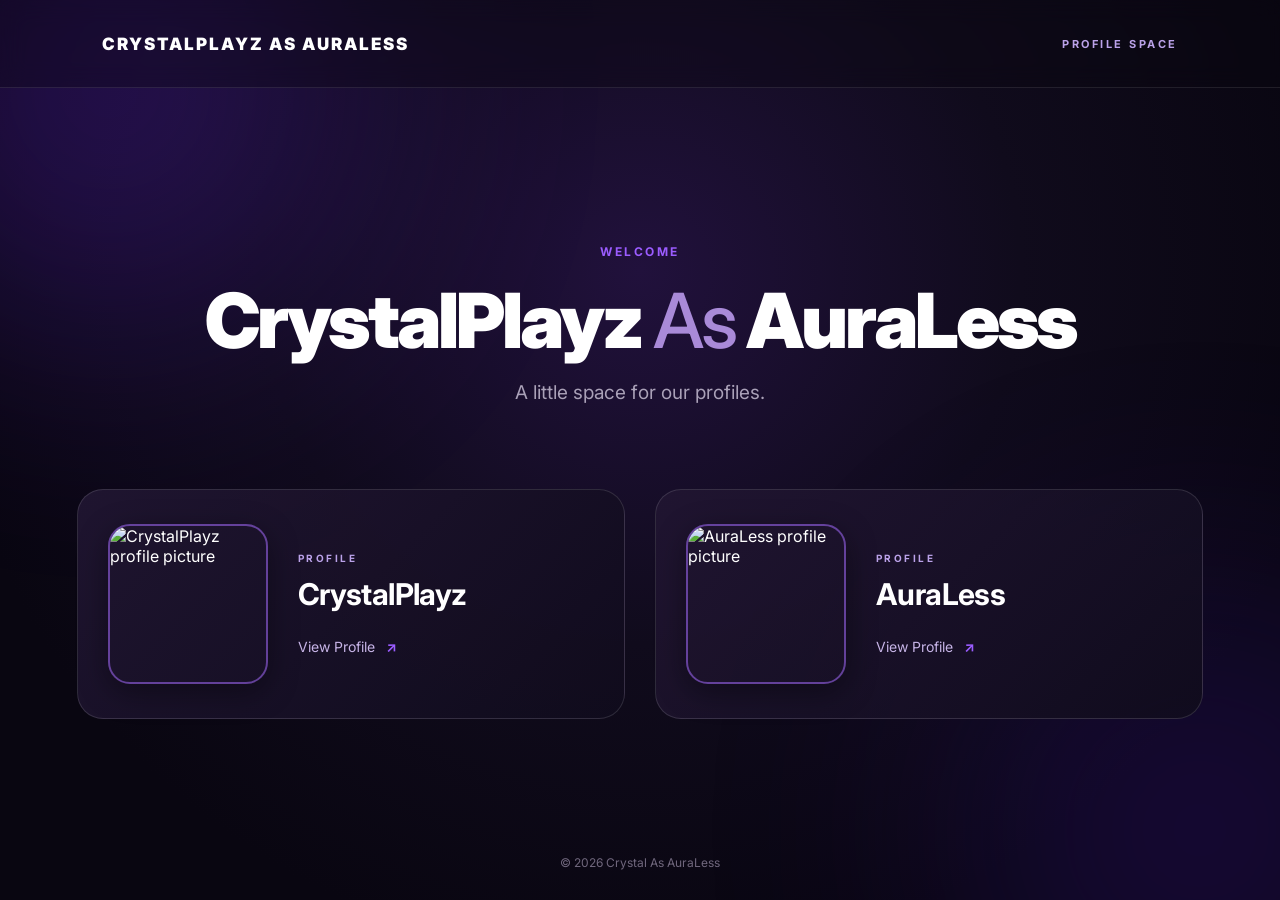
==== index.html @ 8e22baff "Main Website Code" ====
<!DOCTYPE html>
<html lang="en">
<head>
  <meta charset="UTF-8">
  <meta name="viewport" content="width=device-width, initial-scale=1.0">
  <meta name="theme-color" content="#090611">
  <title>CrystalPlayz As AuraLess</title>
  <link rel="stylesheet" href="style.css">
</head>
<body>
  <div class="glow glow-one"></div><div class="glow glow-two"></div>
  <header class="topbar"><a class="brand" href="index.html">CRYSTALPLAYZ AS AURALESS</a><span class="top-tag">PROFILE SPACE</span></header>
  <main class="home">
    <section class="intro">
      <p class="eyebrow">WELCOME</p>
      <h1>CrystalPlayz <span>As</span> AuraLess</h1>
      <p class="sub">A little space for our profiles.</p>
    </section>
    <section class="profile-grid">
      <a class="profile-card" href="profiles/crystalplayz.html">
        <img src="assets/crystalplayz.jpg" alt="CrystalPlayz profile picture">
        <div><p class="card-label">PROFILE</p><h2>CrystalPlayz</h2><span class="view">View Profile <b>↗</b></span></div>
      </a>
      <a class="profile-card" href="profiles/auraless.html">
        <img src="assets/auraless.jpg" alt="AuraLess profile picture">
        <div><p class="card-label">PROFILE</p><h2>AuraLess</h2><span class="view">View Profile <b>↗</b></span></div>
      </a>
    </section>
    <footer>© 2026 Crystal As AuraLess</footer>
  </main>
</body>
</html>
---- style.css ----
@import url('https://fonts.googleapis.com/css2?family=Inter:wght@400;500;600;700;800;900&display=swap');
:root{color-scheme:dark;--bg:#090611;--panel:#151020;--purple:#9b5cff;--muted:#aaa1b8}
*{box-sizing:border-box}
body{margin:0;min-height:100vh;background:radial-gradient(ellipse at 50% 30%,#21113c 0%,#100b1c 42%,#090611 78%);color:#fff;font-family:Inter,Arial,sans-serif;overflow-x:hidden}
.glow{position:fixed;width:480px;height:480px;border-radius:50%;filter:blur(135px);opacity:.25;pointer-events:none;z-index:-1}
.glow-one{background:#762bff;top:-150px;left:-130px}.glow-two{background:#4217a8;right:-160px;bottom:-170px}
.topbar{height:88px;padding:0 8%;display:flex;align-items:center;justify-content:space-between;border-bottom:1px solid #ffffff18;background:#09061155;backdrop-filter:blur(12px)}
.brand{font-weight:900;letter-spacing:2px;font-size:17px;color:#fff;text-decoration:none}.brand span{color:var(--purple)}
.top-tag,.eyebrow,.card-label{font-size:11px;letter-spacing:2.5px;color:#bba2e9;font-weight:700}
.home{width:min(1180px,88%);min-height:calc(100vh - 88px);margin:0 auto;display:flex;flex-direction:column}
.intro{text-align:center;padding:clamp(100px,16vh,175px) 0 85px}
.eyebrow{color:var(--purple);font-size:12px}
h1{font-size:clamp(42px,7vw,76px);margin:20px 0;font-weight:900;letter-spacing:-3px;line-height:1.08}
h1 span{color:#a98ad8;font-weight:500}
.sub{color:var(--muted);font-size:clamp(15px,2vw,19px);margin:0}
.profile-grid{display:grid;grid-template-columns:repeat(2,minmax(0,1fr));gap:30px;margin-bottom:30px}
.profile-card{min-height:230px;display:flex;align-items:center;gap:30px;padding:30px;background:linear-gradient(135deg,#211632ee,#100c1dee);border:1px solid #ffffff20;border-radius:26px;text-decoration:none;color:#fff;transition:transform .25s,border-color .25s,box-shadow .25s}
.profile-card:hover{transform:translateY(-7px);border-color:#9b5cffaa;box-shadow:0 22px 60px #6e35bb30}
.profile-card img{width:160px;height:160px;flex:0 0 160px;object-fit:cover;border-radius:22px;border:2px solid #a66cff88;box-shadow:0 8px 30px #0006}
.card-label{font-size:10px;margin:0 0 12px}
.profile-card h2{font-size:clamp(22px,2.6vw,30px);margin:0 0 24px;letter-spacing:-.6px}
.view{font-size:14px;color:#c7b4e7}.view b{color:var(--purple);margin-left:7px}
footer{text-align:center;color:#70677d;font-size:12px;padding:70px 0 30px;margin-top:auto}
@media(max-width:760px){
 .topbar{height:72px;padding:0 6%}.brand{font-size:14px}.top-tag{font-size:9px}
 .home{width:90%;min-height:calc(100vh - 72px)}
 .intro{padding:90px 0 58px}h1{letter-spacing:-1.8px}
 .profile-grid{grid-template-columns:1fr;gap:18px}
 .profile-card{min-height:170px;padding:20px;gap:20px;border-radius:20px}
 .profile-card img{width:120px;height:120px;flex-basis:120px;border-radius:16px}
 .profile-card h2{font-size:22px;margin-bottom:18px}
 footer{padding:60px 0 24px}
}
@media(max-width:390px){.profile-card{gap:14px;padding:15px}.profile-card img{width:98px;height:98px;flex-basis:98px}.profile-card h2{font-size:19px}}
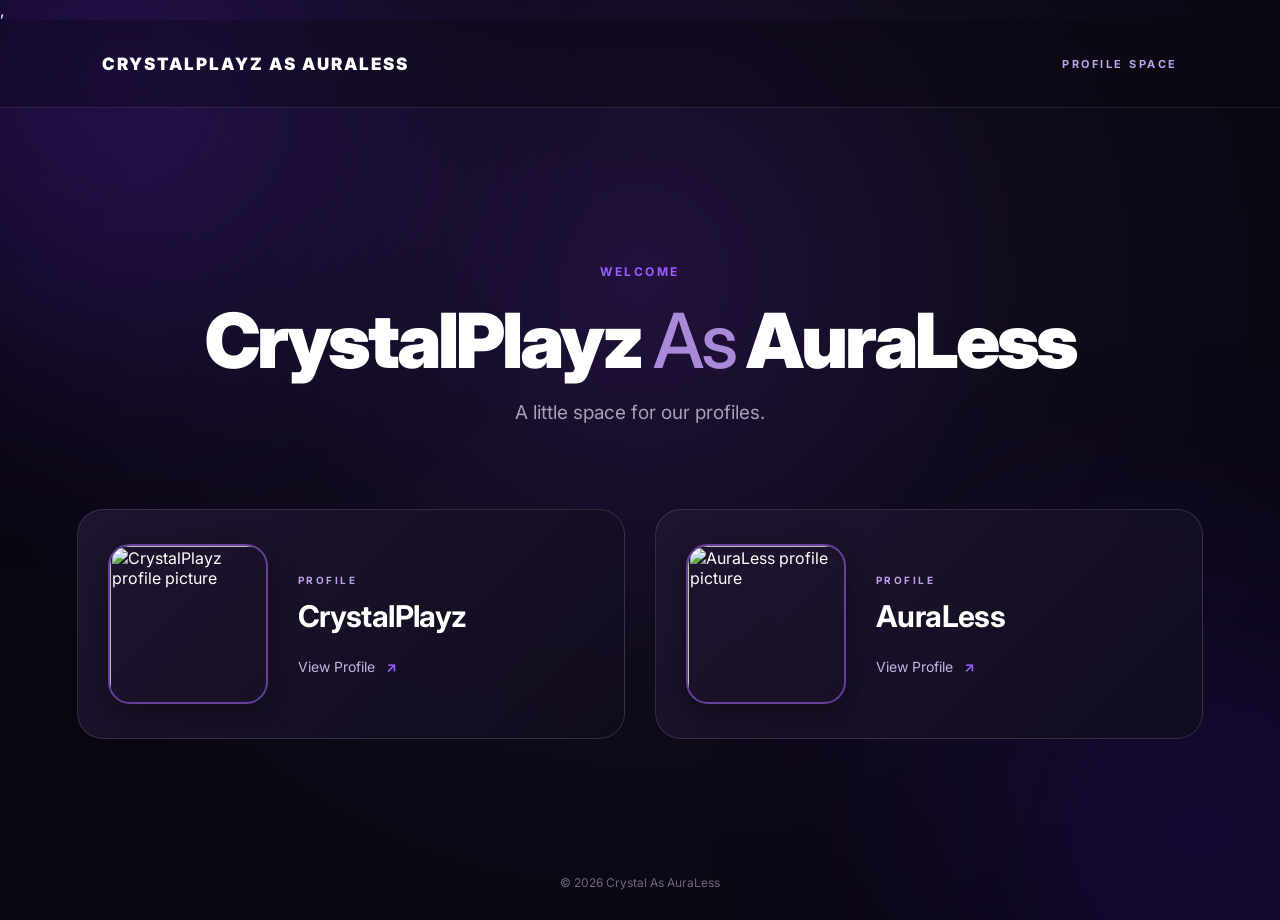
==== commit 49b374c8: "Update index.html" ====
--- a/index.html
+++ b/index.html
@@ -1,4 +1,4 @@
-<!DOCTYPE html>
+,<!DOCTYPE html>
 <html lang="en">
 <head>
   <meta charset="UTF-8">
@@ -18,11 +18,11 @@
     </section>
     <section class="profile-grid">
       <a class="profile-card" href="profiles/crystalplayz.html">
-        <img src="assets/crystalplayz.jpg" alt="CrystalPlayz profile picture">
+        <img src="crystalplayz.jpg" alt="CrystalPlayz profile picture">
         <div><p class="card-label">PROFILE</p><h2>CrystalPlayz</h2><span class="view">View Profile <b>↗</b></span></div>
       </a>
       <a class="profile-card" href="profiles/auraless.html">
-        <img src="assets/auraless.jpg" alt="AuraLess profile picture">
+        <img src="auraless.jpg" alt="AuraLess profile picture">
         <div><p class="card-label">PROFILE</p><h2>AuraLess</h2><span class="view">View Profile <b>↗</b></span></div>
       </a>
     </section>
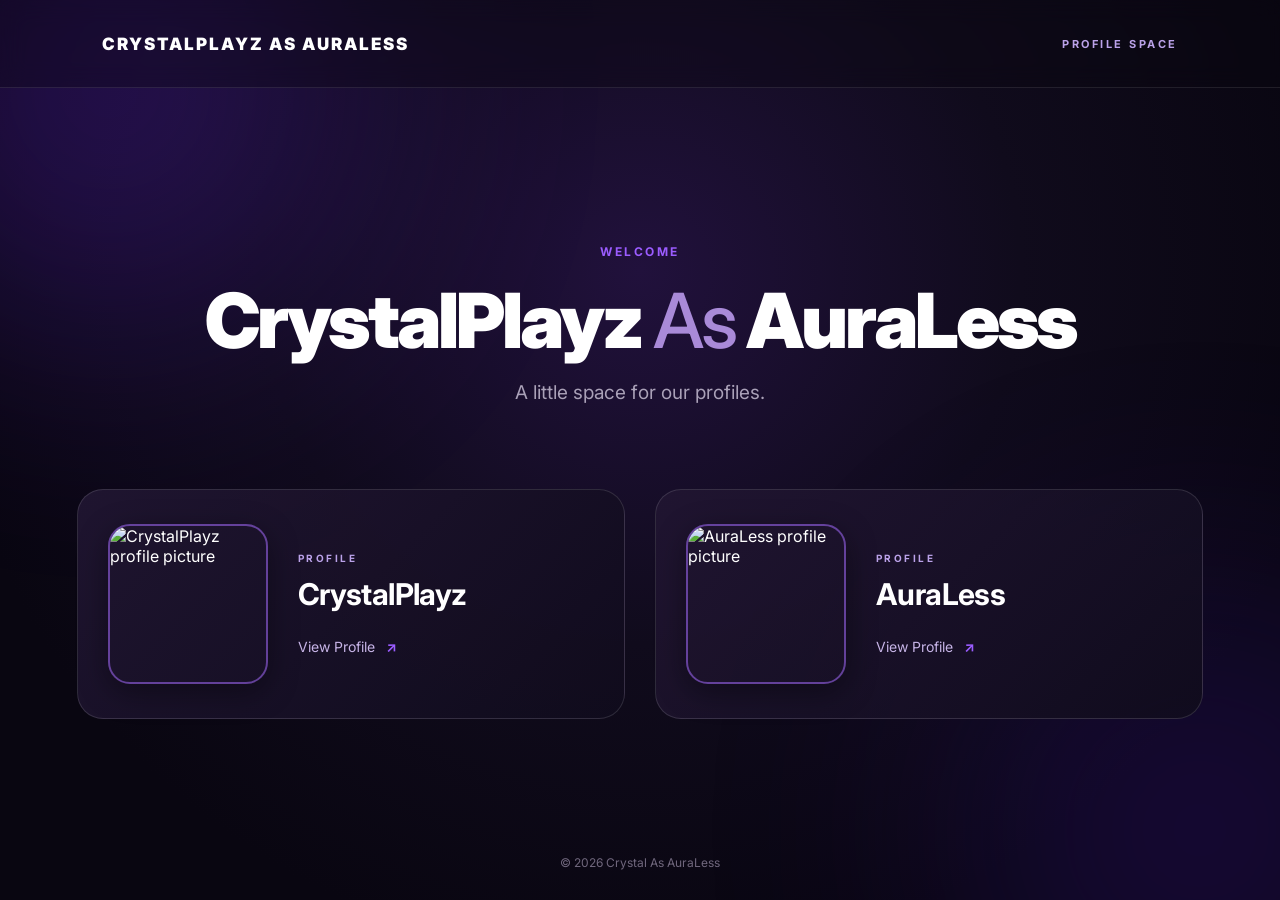
==== commit fcd17f09: "Update index.html" ====
--- a/index.html
+++ b/index.html
@@ -1,4 +1,4 @@
-,<!DOCTYPE html>
+<!DOCTYPE html>
 <html lang="en">
 <head>
   <meta charset="UTF-8">
@@ -8,25 +8,42 @@
   <link rel="stylesheet" href="style.css">
 </head>
 <body>
-  <div class="glow glow-one"></div><div class="glow glow-two"></div>
-  <header class="topbar"><a class="brand" href="index.html">CRYSTALPLAYZ AS AURALESS</a><span class="top-tag">PROFILE SPACE</span></header>
+  <div class="glow glow-one"></div>
+  <div class="glow glow-two"></div>
+
+  <header class="topbar">
+    <a class="brand" href="index.html">CRYSTALPLAYZ AS AURALESS</a>
+    <span class="top-tag">PROFILE SPACE</span>
+  </header>
+
   <main class="home">
     <section class="intro">
       <p class="eyebrow">WELCOME</p>
       <h1>CrystalPlayz <span>As</span> AuraLess</h1>
       <p class="sub">A little space for our profiles.</p>
     </section>
+
     <section class="profile-grid">
       <a class="profile-card" href="profiles/crystalplayz.html">
         <img src="crystalplayz.jpg" alt="CrystalPlayz profile picture">
-        <div><p class="card-label">PROFILE</p><h2>CrystalPlayz</h2><span class="view">View Profile <b>↗</b></span></div>
+        <div>
+          <p class="card-label">PROFILE</p>
+          <h2>CrystalPlayz</h2>
+          <span class="view">View Profile <b>↗</b></span>
+        </div>
       </a>
+
       <a class="profile-card" href="profiles/auraless.html">
         <img src="auraless.jpg" alt="AuraLess profile picture">
-        <div><p class="card-label">PROFILE</p><h2>AuraLess</h2><span class="view">View Profile <b>↗</b></span></div>
+        <div>
+          <p class="card-label">PROFILE</p>
+          <h2>AuraLess</h2>
+          <span class="view">View Profile <b>↗</b></span>
+        </div>
       </a>
     </section>
+
     <footer>© 2026 Crystal As AuraLess</footer>
   </main>
 </body>
-</html>
+</html>
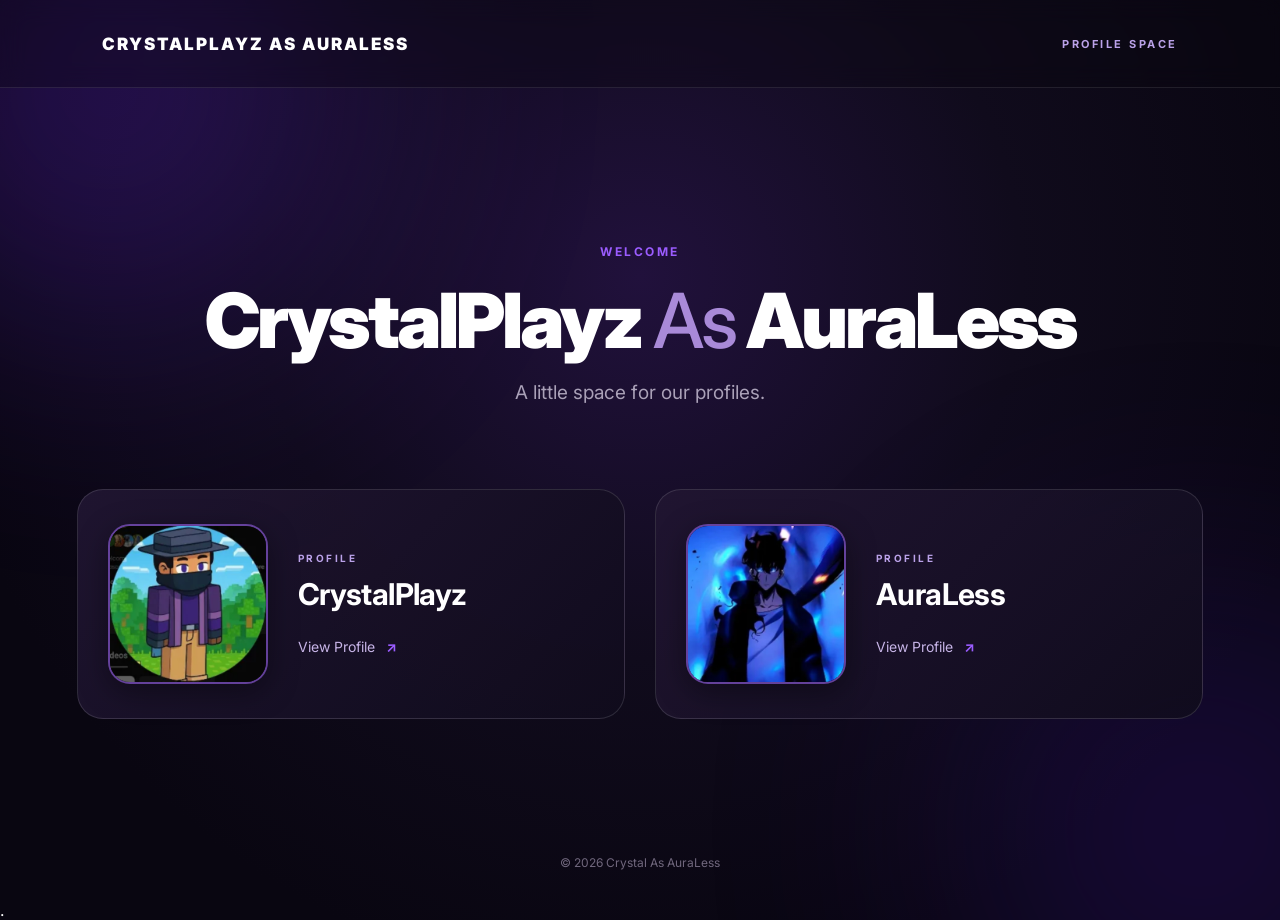
==== commit f4dc6349: "Update index.html" ====
--- a/index.html
+++ b/index.html
@@ -46,4 +46,4 @@
     <footer>© 2026 Crystal As AuraLess</footer>
   </main>
 </body>
-</html>+</html>.
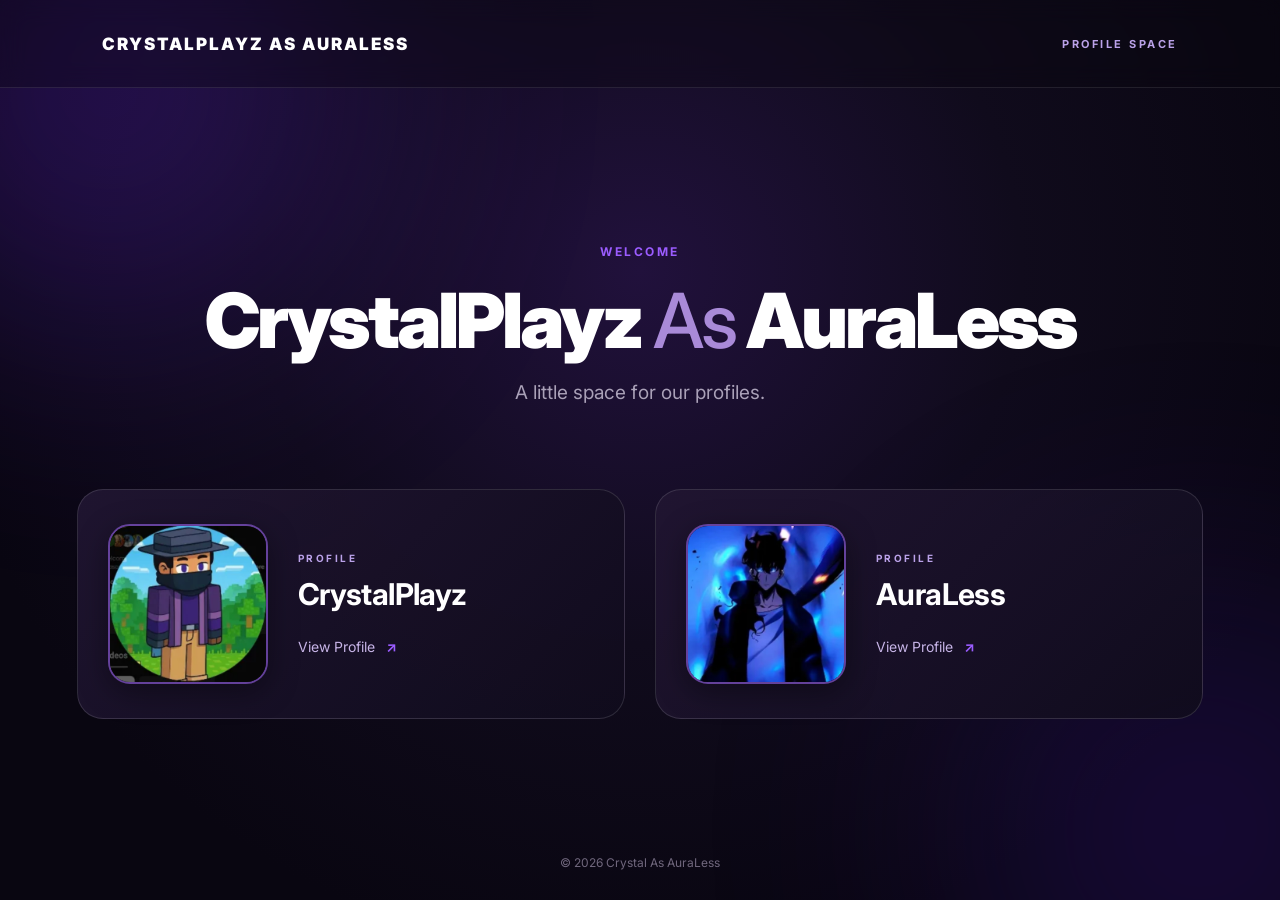
==== commit b3f6ee30: "Update index.html" ====
--- a/index.html
+++ b/index.html
@@ -46,4 +46,4 @@
     <footer>© 2026 Crystal As AuraLess</footer>
   </main>
 </body>
-</html>.+</html>
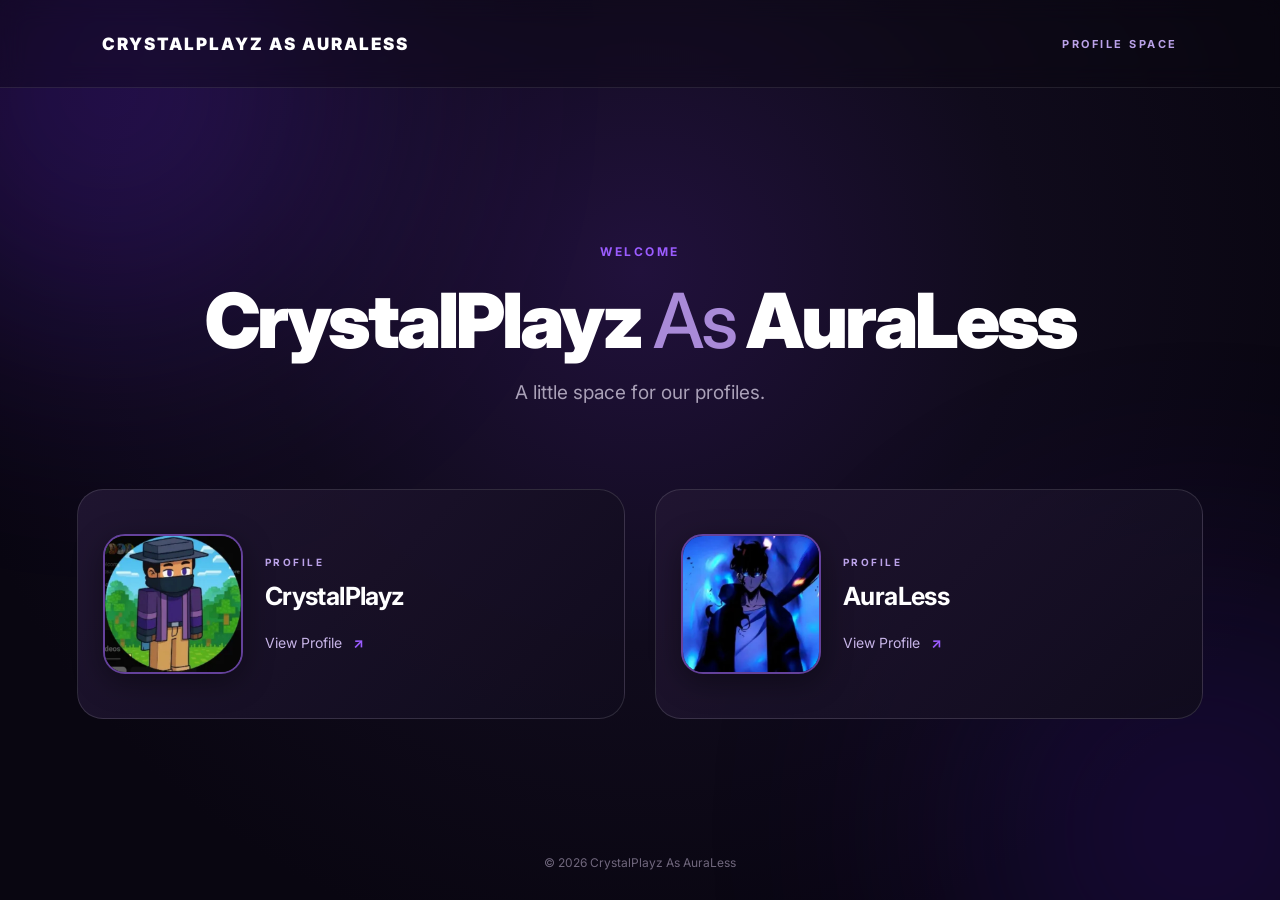
==== commit 30d9c625: "Update index.html" ====
--- a/index.html
+++ b/index.html
@@ -43,7 +43,7 @@
       </a>
     </section>
 
-    <footer>© 2026 Crystal As AuraLess</footer>
+    <footer>© 2026 CrystalPlayz As AuraLess</footer>
   </main>
 </body>
 </html>
--- a/style.css
+++ b/style.css
@@ -1,34 +1,302 @@
+
 @import url('https://fonts.googleapis.com/css2?family=Inter:wght@400;500;600;700;800;900&display=swap');
-:root{color-scheme:dark;--bg:#090611;--panel:#151020;--purple:#9b5cff;--muted:#aaa1b8}
-*{box-sizing:border-box}
-body{margin:0;min-height:100vh;background:radial-gradient(ellipse at 50% 30%,#21113c 0%,#100b1c 42%,#090611 78%);color:#fff;font-family:Inter,Arial,sans-serif;overflow-x:hidden}
-.glow{position:fixed;width:480px;height:480px;border-radius:50%;filter:blur(135px);opacity:.25;pointer-events:none;z-index:-1}
-.glow-one{background:#762bff;top:-150px;left:-130px}.glow-two{background:#4217a8;right:-160px;bottom:-170px}
-.topbar{height:88px;padding:0 8%;display:flex;align-items:center;justify-content:space-between;border-bottom:1px solid #ffffff18;background:#09061155;backdrop-filter:blur(12px)}
-.brand{font-weight:900;letter-spacing:2px;font-size:17px;color:#fff;text-decoration:none}.brand span{color:var(--purple)}
-.top-tag,.eyebrow,.card-label{font-size:11px;letter-spacing:2.5px;color:#bba2e9;font-weight:700}
-.home{width:min(1180px,88%);min-height:calc(100vh - 88px);margin:0 auto;display:flex;flex-direction:column}
-.intro{text-align:center;padding:clamp(100px,16vh,175px) 0 85px}
-.eyebrow{color:var(--purple);font-size:12px}
-h1{font-size:clamp(42px,7vw,76px);margin:20px 0;font-weight:900;letter-spacing:-3px;line-height:1.08}
-h1 span{color:#a98ad8;font-weight:500}
-.sub{color:var(--muted);font-size:clamp(15px,2vw,19px);margin:0}
-.profile-grid{display:grid;grid-template-columns:repeat(2,minmax(0,1fr));gap:30px;margin-bottom:30px}
-.profile-card{min-height:230px;display:flex;align-items:center;gap:30px;padding:30px;background:linear-gradient(135deg,#211632ee,#100c1dee);border:1px solid #ffffff20;border-radius:26px;text-decoration:none;color:#fff;transition:transform .25s,border-color .25s,box-shadow .25s}
-.profile-card:hover{transform:translateY(-7px);border-color:#9b5cffaa;box-shadow:0 22px 60px #6e35bb30}
-.profile-card img{width:160px;height:160px;flex:0 0 160px;object-fit:cover;border-radius:22px;border:2px solid #a66cff88;box-shadow:0 8px 30px #0006}
-.card-label{font-size:10px;margin:0 0 12px}
-.profile-card h2{font-size:clamp(22px,2.6vw,30px);margin:0 0 24px;letter-spacing:-.6px}
-.view{font-size:14px;color:#c7b4e7}.view b{color:var(--purple);margin-left:7px}
-footer{text-align:center;color:#70677d;font-size:12px;padding:70px 0 30px;margin-top:auto}
-@media(max-width:760px){
- .topbar{height:72px;padding:0 6%}.brand{font-size:14px}.top-tag{font-size:9px}
- .home{width:90%;min-height:calc(100vh - 72px)}
- .intro{padding:90px 0 58px}h1{letter-spacing:-1.8px}
- .profile-grid{grid-template-columns:1fr;gap:18px}
- .profile-card{min-height:170px;padding:20px;gap:20px;border-radius:20px}
- .profile-card img{width:120px;height:120px;flex-basis:120px;border-radius:16px}
- .profile-card h2{font-size:22px;margin-bottom:18px}
- footer{padding:60px 0 24px}
-}
-@media(max-width:390px){.profile-card{gap:14px;padding:15px}.profile-card img{width:98px;height:98px;flex-basis:98px}.profile-card h2{font-size:19px}}
+
+:root {
+  color-scheme: dark;
+  --bg: #090611;
+  --panel: #151020;
+  --purple: #9b5cff;
+  --muted: #aaa1b8;
+}
+
+* {
+  box-sizing: border-box;
+}
+
+body {
+  margin: 0;
+  min-height: 100vh;
+  background: radial-gradient(
+    ellipse at 50% 30%,
+    #21113c 0%,
+    #100b1c 42%,
+    #090611 78%
+  );
+  color: #fff;
+  font-family: Inter, Arial, sans-serif;
+  overflow-x: hidden;
+}
+
+/* Background glow */
+
+.glow {
+  position: fixed;
+  width: 480px;
+  height: 480px;
+  border-radius: 50%;
+  filter: blur(135px);
+  opacity: .25;
+  pointer-events: none;
+  z-index: -1;
+}
+
+.glow-one {
+  background: #762bff;
+  top: -150px;
+  left: -130px;
+}
+
+.glow-two {
+  background: #4217a8;
+  right: -160px;
+  bottom: -170px;
+}
+
+/* Header */
+
+.topbar {
+  min-height: 88px;
+  padding: 0 8%;
+  display: flex;
+  align-items: center;
+  justify-content: space-between;
+  gap: 15px;
+  border-bottom: 1px solid #ffffff18;
+  background: #09061155;
+  backdrop-filter: blur(12px);
+}
+
+.brand {
+  font-weight: 900;
+  letter-spacing: 2px;
+  font-size: 17px;
+  color: #fff;
+  text-decoration: none;
+}
+
+.brand span {
+  color: var(--purple);
+}
+
+.top-tag,
+.eyebrow,
+.card-label {
+  font-size: 11px;
+  letter-spacing: 2.5px;
+  color: #bba2e9;
+  font-weight: 700;
+}
+
+/* Main */
+
+.home {
+  width: min(1180px, 88%);
+  min-height: calc(100vh - 88px);
+  margin: 0 auto;
+  display: flex;
+  flex-direction: column;
+}
+
+/* Intro */
+
+.intro {
+  text-align: center;
+  padding: clamp(100px, 16vh, 175px) 0 85px;
+}
+
+.eyebrow {
+  color: var(--purple);
+  font-size: 12px;
+}
+
+h1 {
+  font-size: clamp(42px, 7vw, 76px);
+  margin: 20px 0;
+  font-weight: 900;
+  letter-spacing: -3px;
+  line-height: 1.08;
+}
+
+h1 span {
+  color: #a98ad8;
+  font-weight: 500;
+}
+
+.sub {
+  color: var(--muted);
+  font-size: clamp(15px, 2vw, 19px);
+  margin: 0;
+}
+
+/* Profile cards */
+
+.profile-grid {
+  display: grid;
+  grid-template-columns: repeat(2, minmax(0, 1fr));
+  gap: 30px;
+  margin-bottom: 30px;
+}
+
+.profile-card {
+  min-width: 0;
+  min-height: 230px;
+  display: flex;
+  align-items: center;
+  gap: 22px;
+  padding: 25px;
+  background: linear-gradient(
+    135deg,
+    #211632ee,
+    #100c1dee
+  );
+  border: 1px solid #ffffff20;
+  border-radius: 26px;
+  text-decoration: none;
+  color: #fff;
+  transition:
+    transform .25s,
+    border-color .25s,
+    box-shadow .25s;
+}
+
+.profile-card:hover {
+  transform: translateY(-7px);
+  border-color: #9b5cffaa;
+  box-shadow: 0 22px 60px #6e35bb30;
+}
+
+/* Profile picture */
+
+.profile-card img {
+  width: 140px;
+  height: 140px;
+  flex: 0 0 140px;
+  object-fit: cover;
+  border-radius: 22px;
+  border: 2px solid #a66cff88;
+  box-shadow: 0 8px 30px #0006;
+}
+
+/* Card text area */
+
+.profile-card > div {
+  flex: 1 1 0;
+  min-width: 0;
+  max-width: 100%;
+}
+
+.card-label {
+  font-size: 10px;
+  margin: 0 0 12px;
+}
+
+.profile-card h2 {
+  display: block;
+  width: 100%;
+  max-width: 100%;
+  font-size: clamp(17px, 2vw, 25px);
+  line-height: 1.3;
+  margin: 0 0 20px;
+  letter-spacing: -.6px;
+  white-space: normal;
+  overflow-wrap: anywhere;
+  word-break: normal;
+}
+
+.view {
+  display: inline-block;
+  font-size: 14px;
+  color: #c7b4e7;
+}
+
+.view b {
+  color: var(--purple);
+  margin-left: 7px;
+}
+
+/* Footer */
+
+footer {
+  text-align: center;
+  color: #70677d;
+  font-size: 12px;
+  padding: 70px 0 30px;
+  margin-top: auto;
+}
+
+/* Tablet and mobile */
+
+@media (max-width: 1100px) {
+  .topbar {
+    min-height: 72px;
+    padding: 0 6%;
+  }
+
+  .brand {
+    font-size: 14px;
+  }
+
+  .top-tag {
+    font-size: 9px;
+  }
+
+  .home {
+    width: 90%;
+    min-height: calc(100vh - 72px);
+  }
+
+  .intro {
+    padding: 90px 0 58px;
+  }
+
+  h1 {
+    letter-spacing: -1.8px;
+  }
+
+  .profile-grid {
+    grid-template-columns: minmax(0, 1fr);
+    gap: 18px;
+  }
+
+  .profile-card {
+    min-height: 170px;
+    padding: 20px;
+    gap: 22px;
+    border-radius: 20px;
+  }
+
+  .profile-card img {
+    width: 120px;
+    height: 120px;
+    flex: 0 0 120px;
+    border-radius: 16px;
+  }
+
+  .profile-card h2 {
+    font-size: 22px;
+    margin-bottom: 18px;
+  }
+
+  footer {
+    padding: 60px 0 24px;
+  }
+}
+
+/* Small phones */
+
+@media (max-width: 390px) {
+  .profile-card {
+    gap: 14px;
+    padding: 15px;
+  }
+
+  .profile-card img {
+    width: 98px;
+    height: 98px;
+    flex: 0 0 98px;
+  }
+
+  .profile-card h2 {
+    font-size: 18px;
+  }
+}
